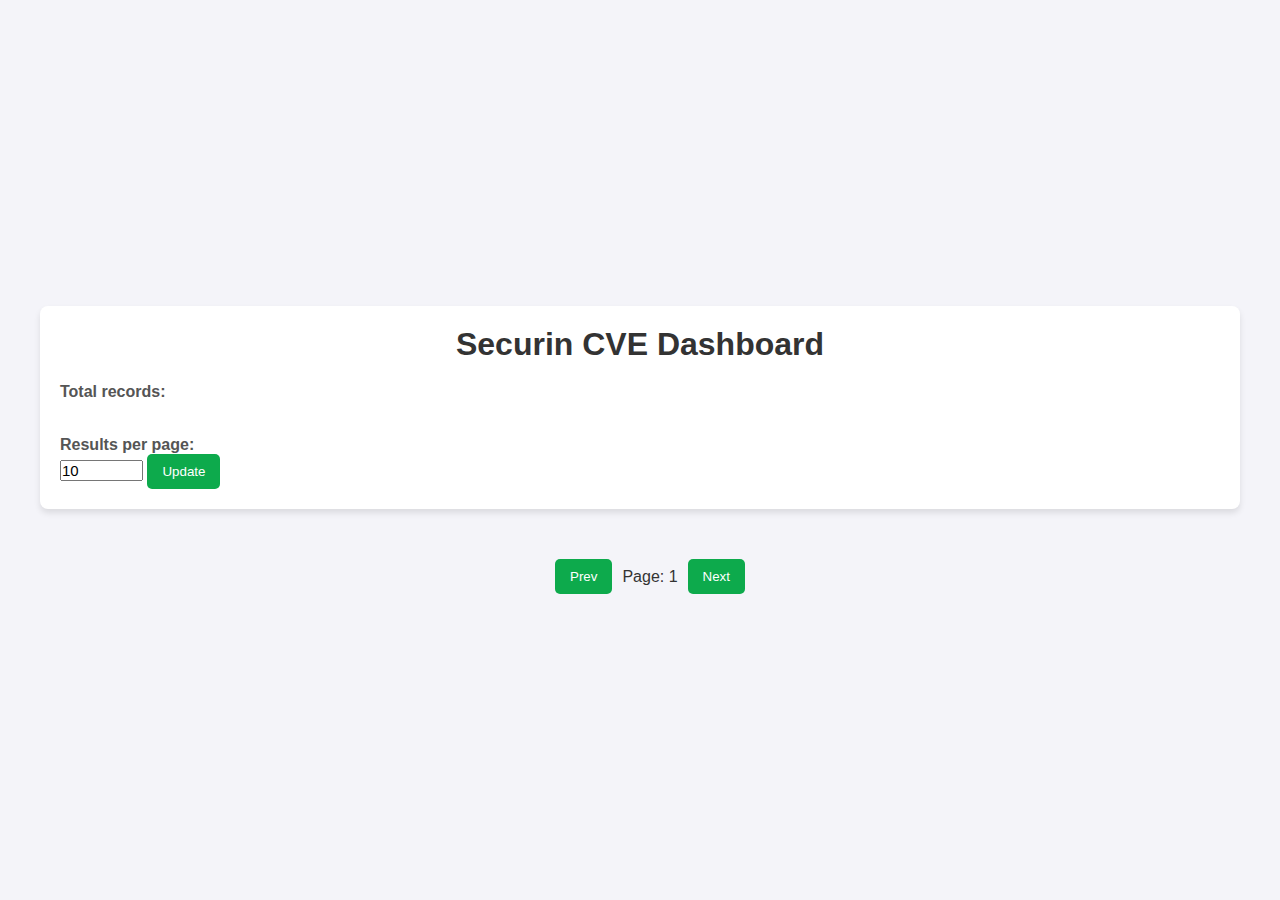
==== index.html @ ffa06d04 "client side code is completed" ====
<!DOCTYPE html>
<html lang="en">
  <head>
    <meta charset="UTF-8" />
    <meta name="viewport" content="width=device-width, initial-scale=1.0" />
    <title>Securin CVE Dashboard</title>
    <link rel="stylesheet" href="style.css" />
  </head>
  <body>
    <div class="container">
      <h1>Securin CVE Dashboard</h1>
      <strong>Total records: </strong>
      <span id="total"></span>
      <div class="table-container"><table id="cve-list"></table></div>
      <div>
        <strong>Results per page: </strong
        ><span
          ><form id="recordsPerPageForm">
            <input
              type="number"
              id="quantity"
              name="quantity"
              min="1"
              max="84789"
              value="10"
              class="count"
            />
            <button type="submit" class="countButton">Update</button>
          </form></span
        >
      </div>
    </div>

    <div class="inner-container">
      <div id="pagination">
        <button id="prevPage" onclick="changePage('prev')">Prev</button>
        <span id="pageNumber">Page: 1</span>
        <button id="nextPage" onclick="changePage('next')">Next</button>
      </div>
    </div>

    <script src="script.js"></script>
  </body>
</html>
---- style.css ----
/* Basic reset and general styling */
* {
    margin: 0;
    padding: 0;
    box-sizing: border-box;
  }
  
  body {
    font-family: Arial, sans-serif;
    background-color: #f4f4f9;
    color: #333;
    height: 100vh;
    display: flex;
    justify-content: center;
    align-items: center;
    flex-direction: column;
    padding: 20px;
  }
  
  .container {
    width: 100%;
    max-width: 1200px;
    background-color: #fff;
    padding: 20px;
    border-radius: 8px;
    box-shadow: 0 4px 6px rgba(0, 0, 0, 0.1);
    margin-bottom: 30px;
  }
  
  h1 {
    text-align: center;
    margin-bottom: 20px;
    color: #333;
  }
  
  /* Total records section */
  strong {
    font-size: 16px;
    color: #555;
  }
  
  #total {
    font-size: 16px;
    color: #0daa4c;
  }
  
  /* Table styling */
  table {
    width: 100%;
    border-collapse: collapse;
    margin-top: 20px;
  }

  .table-container{
    width: 100%;
  max-height: 400px; /* Maximum height for the scrollable table */
  overflow-y: auto; 
  scrollbar-color: #ffffff black;
  margin-bottom: 15px;
  }

  .count{
    font-size: 15px;
  }

  .countButton{
    padding: 10px 15px;
    background-color: #0daa4c;
    color: white;
    border: none;
    border-radius: 5px;
    cursor: pointer;
    transition: background-color 0.3s ease;
  }

 
  
  th, td {
    padding: 12px 15px;
    text-align: left;
    border-bottom: 1px solid #ddd;
  }
  
  th {
    background-color: #0daa4c;
    color: white;
    font-weight: bold;
    position: sticky; /* Fixes the header */
    top: 0; /* Keeps it at the top */
    z-index: 2; /* Ensures it stays above the content */
  }
  
  tr:hover {
    background-color: #f1f1f1;
  }
  
  td {
    font-size: 14px;
    cursor: pointer;
  }
  
  /* Inner container for pagination controls */
  .inner-container {
    width: 100%;
    max-width: 1;
    display: flex;
    flex-direction: column;
    gap: 10px;
    margin-top: 20px;
  }
  
  .inner-container div {
    display: flex;
    align-items: center;
    margin-left: 20px;
  }
  
  /* Pagination styling */
  #pagination {
    display: flex;
    justify-content: center;
    gap: 10px;
  }
  
  #pagination button {
    padding: 10px 15px;
    background-color: #0daa4c;
    color: white;
    border: none;
    border-radius: 5px;
    cursor: pointer;
    transition: background-color 0.3s ease;
  }
  
  #pagination button:hover {
    background-color: #2c7047;
  }
  
  #pagination button:disabled {
    background-color: #ccc;
    cursor: not-allowed;
  }
  
  /* Previous and Next buttons styling */
  #pagination button.prev,
  #pagination button.next {
    font-weight: bold;
  }
  
  /* Handling active page style */
  #pagination .active {
    background-color: #0daa4c;
  }
  
  #pagination .active:hover {
    background-color: #26884d;
  }
  
  /* Responsive design for smaller screens */
  @media screen and (max-width: 768px) {
    table {
      font-size: 12px;
    }
  
    #pagination button {
      padding: 8px 10px;
    }
  
    .inner-container {
      flex-direction: column;
      align-items: center;
    }
  }
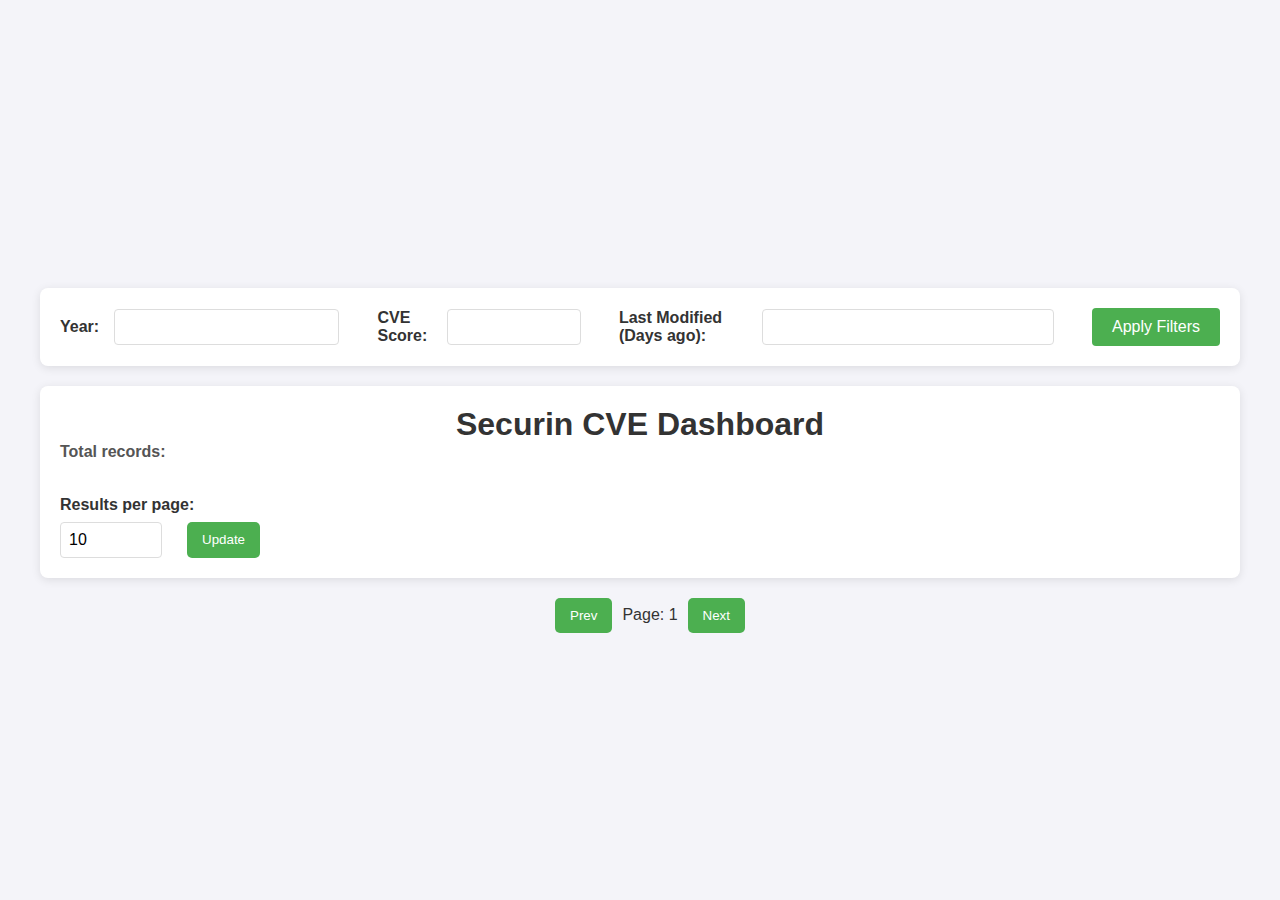
==== commit 6686d400: "updated styles" ====
--- a/index.html
+++ b/index.html
@@ -7,27 +7,50 @@
     <link rel="stylesheet" href="style.css" />
   </head>
   <body>
+    <div class="filter">
+      <div class="inner-input">
+        <span><label for="year">Year:</label></span>
+        <input type="number" id="year" name="year" />
+      </div>
+
+      <div class="inner-input">
+        <span><label for="score">CVE Score:</label></span>
+        <input
+          type="number"
+          id="score"
+          name="score"
+          step="0.01"
+          min="0"
+          max="10"
+        />
+      </div>
+
+      <div class="inner-input">
+        <span><label for="date">Last Modified (Days ago):</label></span>
+        <input type="number" id="days" name="date" />
+      </div>
+
+      <button onclick="applyFilters()">Apply Filters</button>
+    </div>
     <div class="container">
       <h1>Securin CVE Dashboard</h1>
       <strong>Total records: </strong>
       <span id="total"></span>
       <div class="table-container"><table id="cve-list"></table></div>
       <div>
-        <strong>Results per page: </strong
-        ><span
-          ><form id="recordsPerPageForm">
-            <input
-              type="number"
-              id="quantity"
-              name="quantity"
-              min="1"
-              max="84789"
-              value="10"
-              class="count"
-            />
-            <button type="submit" class="countButton">Update</button>
-          </form></span
-        >
+        <h4 class="limit-heading">Results per page:</h4>
+        <form class="limit" id="recordsPerPageForm">
+          <input
+            type="number"
+            id="quantity"
+            name="quantity"
+            min="1"
+            max="85056"
+            value="10"
+            class="count"
+          />
+          <button type="submit" class="countButton">Update</button>
+        </form>
       </div>
     </div>
 
--- a/style.css
+++ b/style.css
@@ -1,4 +1,3 @@
-/* Basic reset and general styling */
 * {
     margin: 0;
     padding: 0;
@@ -23,13 +22,18 @@
     background-color: #fff;
     padding: 20px;
     border-radius: 8px;
-    box-shadow: 0 4px 6px rgba(0, 0, 0, 0.1);
-    margin-bottom: 30px;
+    box-shadow: 0 2px 10px rgba(0, 0, 0, 0.1);
+  }
+
+  button{
+    transition: 0.2s smooth;
+  }
+  button:active{
+    transform: scale(0.9);
   }
   
   h1 {
     text-align: center;
-    margin-bottom: 20px;
     color: #333;
   }
   
@@ -41,7 +45,7 @@
   
   #total {
     font-size: 16px;
-    color: #0daa4c;
+    color: #4CAF50;
   }
   
   /* Table styling */
@@ -53,10 +57,10 @@
 
   .table-container{
     width: 100%;
-  max-height: 400px; /* Maximum height for the scrollable table */
-  overflow-y: auto; 
-  scrollbar-color: #ffffff black;
-  margin-bottom: 15px;
+    max-height: 400px;
+    overflow-y: auto; 
+    scrollbar-color: #ffffff black;
+    margin-bottom: 15px;
   }
 
   .count{
@@ -65,7 +69,7 @@
 
   .countButton{
     padding: 10px 15px;
-    background-color: #0daa4c;
+    background-color: #4CAF50;
     color: white;
     border: none;
     border-radius: 5px;
@@ -82,12 +86,12 @@
   }
   
   th {
-    background-color: #0daa4c;
+    background-color: #4CAF50;
     color: white;
     font-weight: bold;
-    position: sticky; /* Fixes the header */
-    top: 0; /* Keeps it at the top */
-    z-index: 2; /* Ensures it stays above the content */
+    position: sticky; 
+    top: 0; 
+    z-index: 2;
   }
   
   tr:hover {
@@ -114,6 +118,31 @@
     align-items: center;
     margin-left: 20px;
   }
+
+  .limit{
+    display: flex;
+    justify-content: flex-start;
+    gap: 25px;
+    width: 200px;
+  }
+
+  .limit-heading{
+    margin-bottom: 8px;
+  }
+
+  .limit input[type="number"] {
+    width: 100%;
+    padding: 8px;
+    border: 1px solid #ddd;
+    border-radius: 4px;
+    font-size: 16px;
+    transition: border-color 0.3s ease;
+  }
+
+  .limit input[type="number"]:focus {
+    border-color: #4CAF50;
+    outline: none;
+  }
   
   /* Pagination styling */
   #pagination {
@@ -124,7 +153,7 @@
   
   #pagination button {
     padding: 10px 15px;
-    background-color: #0daa4c;
+    background-color: #4CAF50;
     color: white;
     border: none;
     border-radius: 5px;
@@ -133,7 +162,7 @@
   }
   
   #pagination button:hover {
-    background-color: #2c7047;
+    background-color: #45a049;
   }
   
   #pagination button:disabled {
@@ -148,13 +177,81 @@
   }
   
   /* Handling active page style */
-  #pagination .active {
+  #pagination .active{
     background-color: #0daa4c;
+    transform: scale(0.9);
   }
   
   #pagination .active:hover {
-    background-color: #26884d;
-  }
+    background-color: #45a049;
+  }
+
+  /* Styling for the Filter Section */
+.filter {
+  margin: 20px auto;
+  padding: 20px;
+  background-color: #fff;
+  border-radius: 8px;
+  box-shadow: 0 2px 10px rgba(0, 0, 0, 0.1);
+  display: flex;
+  align-items: center;
+  justify-content: space-between;
+  width: 100%;
+  max-width: 1200px;
+}
+
+.filter label {
+  font-size: 16px;
+  margin-bottom: 8px;
+  font-weight: bold;
+}
+
+.filter input[type="number"] {
+  width: 100%;
+  padding: 8px;
+  border: 1px solid #ddd;
+  border-radius: 4px;
+  font-size: 16px;
+  transition: border-color 0.3s ease;
+}
+
+.filter input[type="number"]:focus {
+  border-color: #4CAF50;
+  outline: none;
+}
+
+.filter button {
+  padding: 10px 20px;
+  background-color: #4CAF50;
+  color: white;
+  font-size: 16px;
+  border: none;
+  border-radius: 4px;
+  cursor: pointer;
+  transition: background-color 0.3s ease;
+}
+
+.filter button:hover {
+  background-color: #45a049;
+}
+
+.filter label, .filter input[type="number"] {
+  width: 100%;
+}
+
+.filter button {
+  width: auto;
+}
+
+.inner-input{
+  display: flex;
+  gap: 15px;
+  align-items: center;
+  justify-content: center;
+}
+
+
+
   
   /* Responsive design for smaller screens */
   @media screen and (max-width: 768px) {
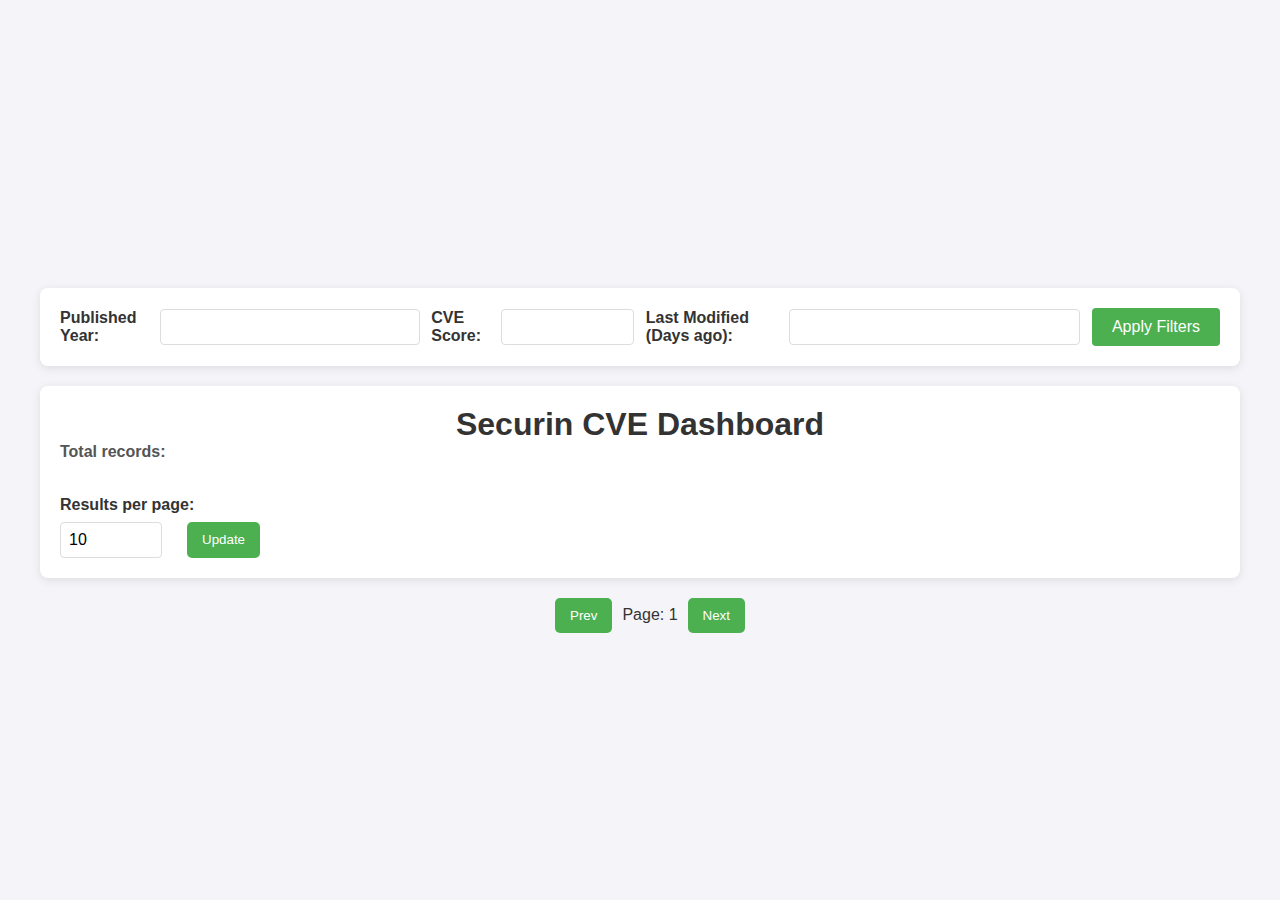
==== commit 084cf257: "updated READMe and minor updates in remaining files" ====
--- a/index.html
+++ b/index.html
@@ -9,7 +9,7 @@
   <body>
     <div class="filter">
       <div class="inner-input">
-        <span><label for="year">Year:</label></span>
+        <span><label for="year">Published Year:</label></span>
         <input type="number" id="year" name="year" />
       </div>
 
@@ -45,7 +45,7 @@
             id="quantity"
             name="quantity"
             min="1"
-            max="85056"
+            max="162149"
             value="10"
             class="count"
           />
